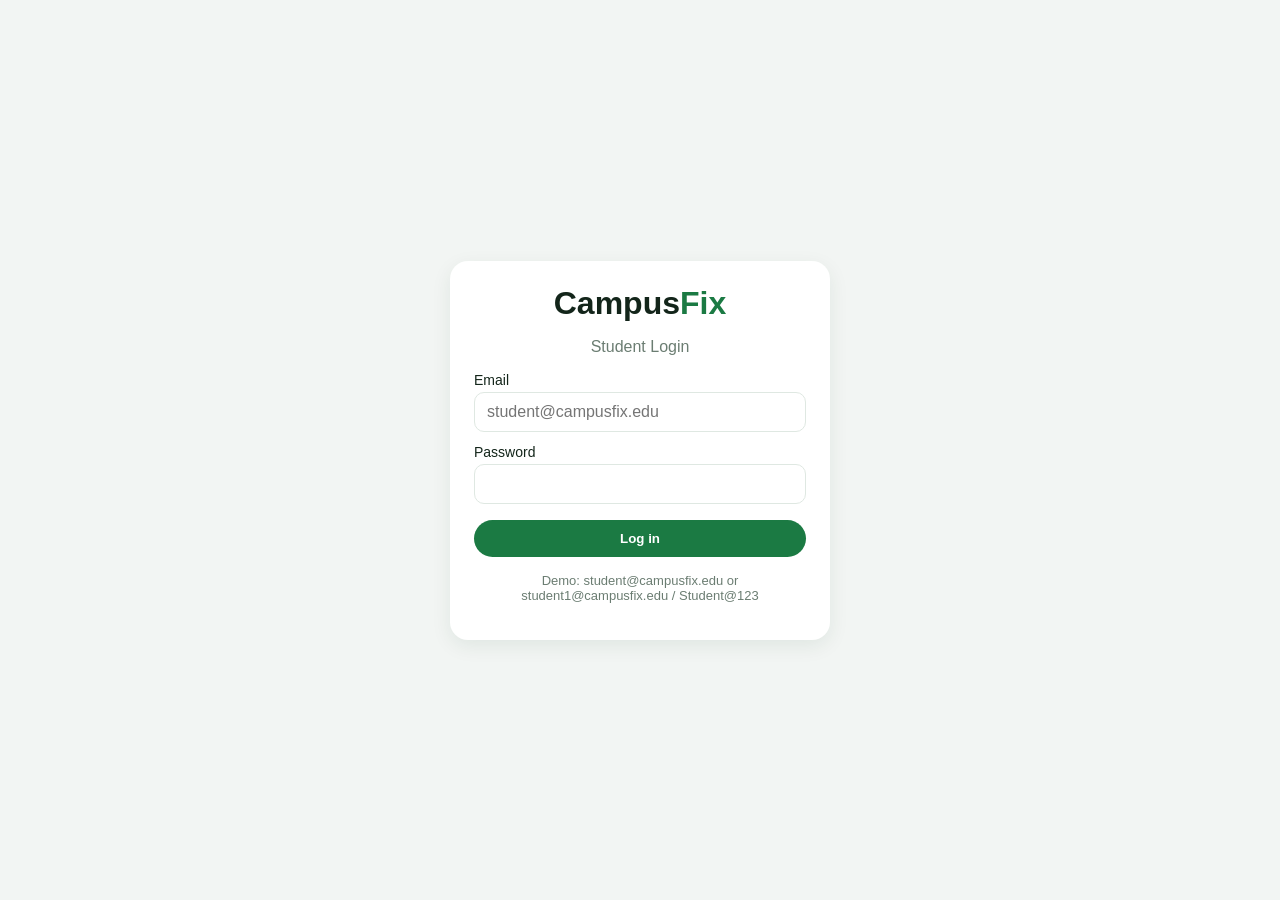
==== frontend/index.html @ e84f5077 "Add files via upload" ====
<!DOCTYPE html>
<html lang="en">
<head>
    <meta charset="UTF-8">
    <meta name="viewport" content="width=device-width, initial-scale=1.0">
    <title>Student Login - CampusFix</title>
    <link rel="stylesheet" href="style.css">
</head>
<body class="center">
    <form class="box" onsubmit="login(); return false;">
        <h1>Campus<span>Fix</span></h1>
        <p class="muted">Student Login</p>

        <label>Email</label>
        <input id="email" type="email" required placeholder="student@campusfix.edu">

        <label>Password</label>
        <input id="password" type="password" required>

        <button type="submit">Log in</button>
        <p id="message"></p>
        <p class="muted small">Demo: student@campusfix.edu or student1@campusfix.edu / Student@123</p>
    </form>
    <script src="login.js"></script>
</body>
</html>
---- frontend/style.css ----
/* CampusFix 2 - green and white theme */
* { box-sizing: border-box; }

body {
    margin: 0;
    font-family: "Segoe UI", Arial, sans-serif;
    background: #f2f5f3;
    color: #13251a;
}

h1, h2, h3 { margin: 0 0 10px; }
h1 span, h2 span { color: #1b7a43; }
.muted { color: #6b7d72; }
.small { font-size: 13px; }

/* Login page: put the box in the middle of the screen */
.center { min-height: 100vh; display: grid; place-items: center; padding: 16px; }
.center .box { width: 100%; max-width: 380px; text-align: center; }

/* White rounded card */
.box {
    background: white;
    border-radius: 18px;
    padding: 24px;
    box-shadow: 0 6px 20px rgba(19, 60, 35, 0.08);
}

label { display: block; text-align: left; font-size: 14px; margin: 12px 0 4px; }

input, textarea {
    width: 100%;
    padding: 10px 12px;
    border: 1px solid #dfe8e2;
    border-radius: 10px;
    font: inherit;
}
textarea { min-height: 80px; }
input:focus, textarea:focus { outline: none; border-color: #1b7a43; }

button {
    margin-top: 16px;
    width: 100%;
    padding: 11px;
    border: none;
    border-radius: 999px;
    background: #1b7a43;
    color: white;
    font-weight: 600;
    cursor: pointer;
}
button:hover { background: #145c32; }
button.outline { width: auto; margin: 0 0 0 10px; padding: 6px 14px; background: white; color: #1b7a43; border: 1px solid #1b7a43; }

.success { color: #16a34a; }
.error { color: #dc2626; }

/* Complaint page */
header { display: flex; justify-content: space-between; align-items: center; padding: 14px 24px; background: white; }
header h2 { margin: 0; }
main { display: grid; grid-template-columns: 1fr 2fr; gap: 20px; padding: 24px; max-width: 1100px; margin: auto; }

table { width: 100%; border-collapse: collapse; font-size: 14px; }
th, td { text-align: left; padding: 10px 8px; border-bottom: 1px solid #edf2ee; }
th { color: #6b7d72; font-weight: 600; }
.badge { background: #e6f2eb; color: #1b7a43; padding: 3px 10px; border-radius: 999px; font-size: 12px; }

/* Phone screens: one column */
@media (max-width: 700px) { main { grid-template-columns: 1fr; padding: 16px; } }
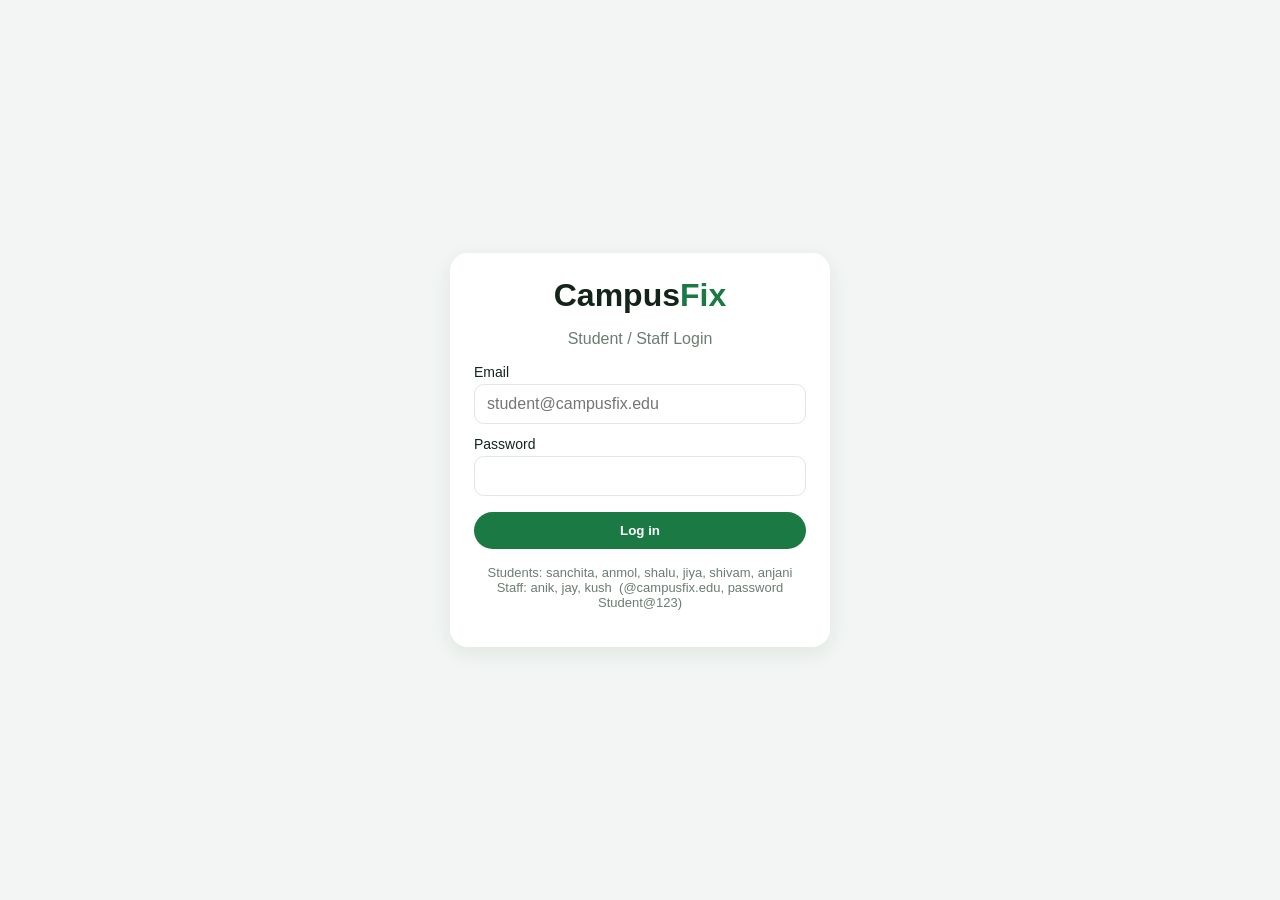
==== commit d5920be9: "CampusFix 2: campus complaint system - Login with password (bcrypt) and GitHub OAuth; Google login r" ====
--- a/frontend/index.html
+++ b/frontend/index.html
@@ -3,24 +3,28 @@
 <head>
     <meta charset="UTF-8">
     <meta name="viewport" content="width=device-width, initial-scale=1.0">
-    <title>Student Login - CampusFix</title>
+    <title>Login - CampusFix</title>
     <link rel="stylesheet" href="style.css">
+    <link rel="stylesheet" href="login.css">
 </head>
-<body class="center">
+<body class="center" onload="loginPage()">
     <form class="box" onsubmit="login(); return false;">
         <h1>Campus<span>Fix</span></h1>
-        <p class="muted">Student Login</p>
-
+        <p class="muted">Student / Staff Login</p>
         <label>Email</label>
         <input id="email" type="email" required placeholder="student@campusfix.edu">
-
         <label>Password</label>
         <input id="password" type="password" required>
-
         <button type="submit">Log in</button>
+        <p id="or" class="muted" hidden>or</p>
+        <a id="github" class="github" href="/api/github-login" hidden>Sign in with GitHub</a>
+        <div id="google"></div>
         <p id="message"></p>
-        <p class="muted small">Demo: student@campusfix.edu or student1@campusfix.edu / Student@123</p>
+        <p class="muted small">Students: sanchita, anmol, shalu, jiya, shivam, anjani<br>
+            Staff: anik, jay, kush &nbsp;(@campusfix.edu, password Student@123)</p>
     </form>
+    <script src="common.js"></script>
     <script src="login.js"></script>
+    <script src="https://accounts.google.com/gsi/client" onload="googleButton()" async></script>
 </body>
 </html>
--- a/frontend/style.css
+++ b/frontend/style.css
@@ -1,4 +1,5 @@
-/* CampusFix 2 - green and white theme */
+/* CampusFix 2 - shared styles for both pages (green and white theme).
+   Page-only styles go in login.css / home.css. Change this file only if both people agree. */
 * { box-sizing: border-box; }
 
 body {
@@ -12,10 +13,6 @@
 h1 span, h2 span { color: #1b7a43; }
 .muted { color: #6b7d72; }
 .small { font-size: 13px; }
-
-/* Login page: put the box in the middle of the screen */
-.center { min-height: 100vh; display: grid; place-items: center; padding: 16px; }
-.center .box { width: 100%; max-width: 380px; text-align: center; }
 
 /* White rounded card */
 .box {
@@ -49,20 +46,6 @@
     cursor: pointer;
 }
 button:hover { background: #145c32; }
-button.outline { width: auto; margin: 0 0 0 10px; padding: 6px 14px; background: white; color: #1b7a43; border: 1px solid #1b7a43; }
 
 .success { color: #16a34a; }
 .error { color: #dc2626; }
-
-/* Complaint page */
-header { display: flex; justify-content: space-between; align-items: center; padding: 14px 24px; background: white; }
-header h2 { margin: 0; }
-main { display: grid; grid-template-columns: 1fr 2fr; gap: 20px; padding: 24px; max-width: 1100px; margin: auto; }
-
-table { width: 100%; border-collapse: collapse; font-size: 14px; }
-th, td { text-align: left; padding: 10px 8px; border-bottom: 1px solid #edf2ee; }
-th { color: #6b7d72; font-weight: 600; }
-.badge { background: #e6f2eb; color: #1b7a43; padding: 3px 10px; border-radius: 999px; font-size: 12px; }
-
-/* Phone screens: one column */
-@media (max-width: 700px) { main { grid-template-columns: 1fr; padding: 16px; } }
--- a/frontend/login.css
+++ b/frontend/login.css
@@ -0,0 +1,12 @@
+/* Login page only (index.html) */
+
+/* Put the box in the middle of the screen */
+.center { min-height: 100vh; display: grid; place-items: center; padding: 16px; }
+.center .box { width: 100%; max-width: 380px; text-align: center; }
+
+/* Google and GitHub buttons */
+#google { display: flex; justify-content: center; }
+.github { display: block; margin-bottom: 10px; padding: 11px; border-radius: 999px; background: #24292f;
+          color: white; font-weight: 600; text-decoration: none; }
+.github:hover { background: #000; }
+.github[hidden] { display: none; }
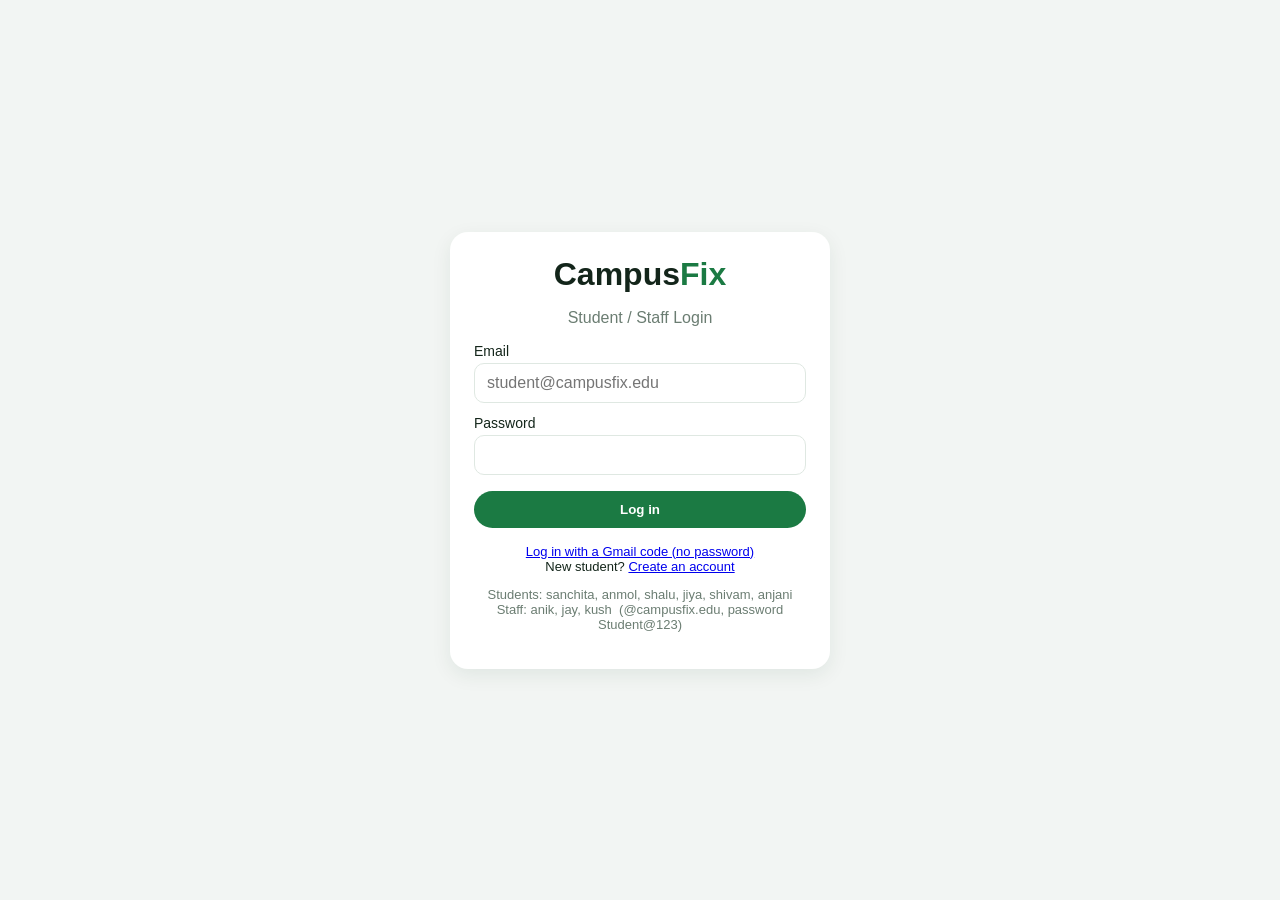
==== commit 114ba4a2: "Add sign up and passwordless login with Gmail verification codes - Create account page: name + email" ====
--- a/frontend/index.html
+++ b/frontend/index.html
@@ -20,6 +20,8 @@
         <a id="github" class="github" href="/api/github-login" hidden>Sign in with GitHub</a>
         <div id="google"></div>
         <p id="message"></p>
+        <p class="small"><a href="code-login.html">Log in with a Gmail code (no password)</a><br>
+            New student? <a href="signup.html">Create an account</a></p>
         <p class="muted small">Students: sanchita, anmol, shalu, jiya, shivam, anjani<br>
             Staff: anik, jay, kush &nbsp;(@campusfix.edu, password Student@123)</p>
     </form>
